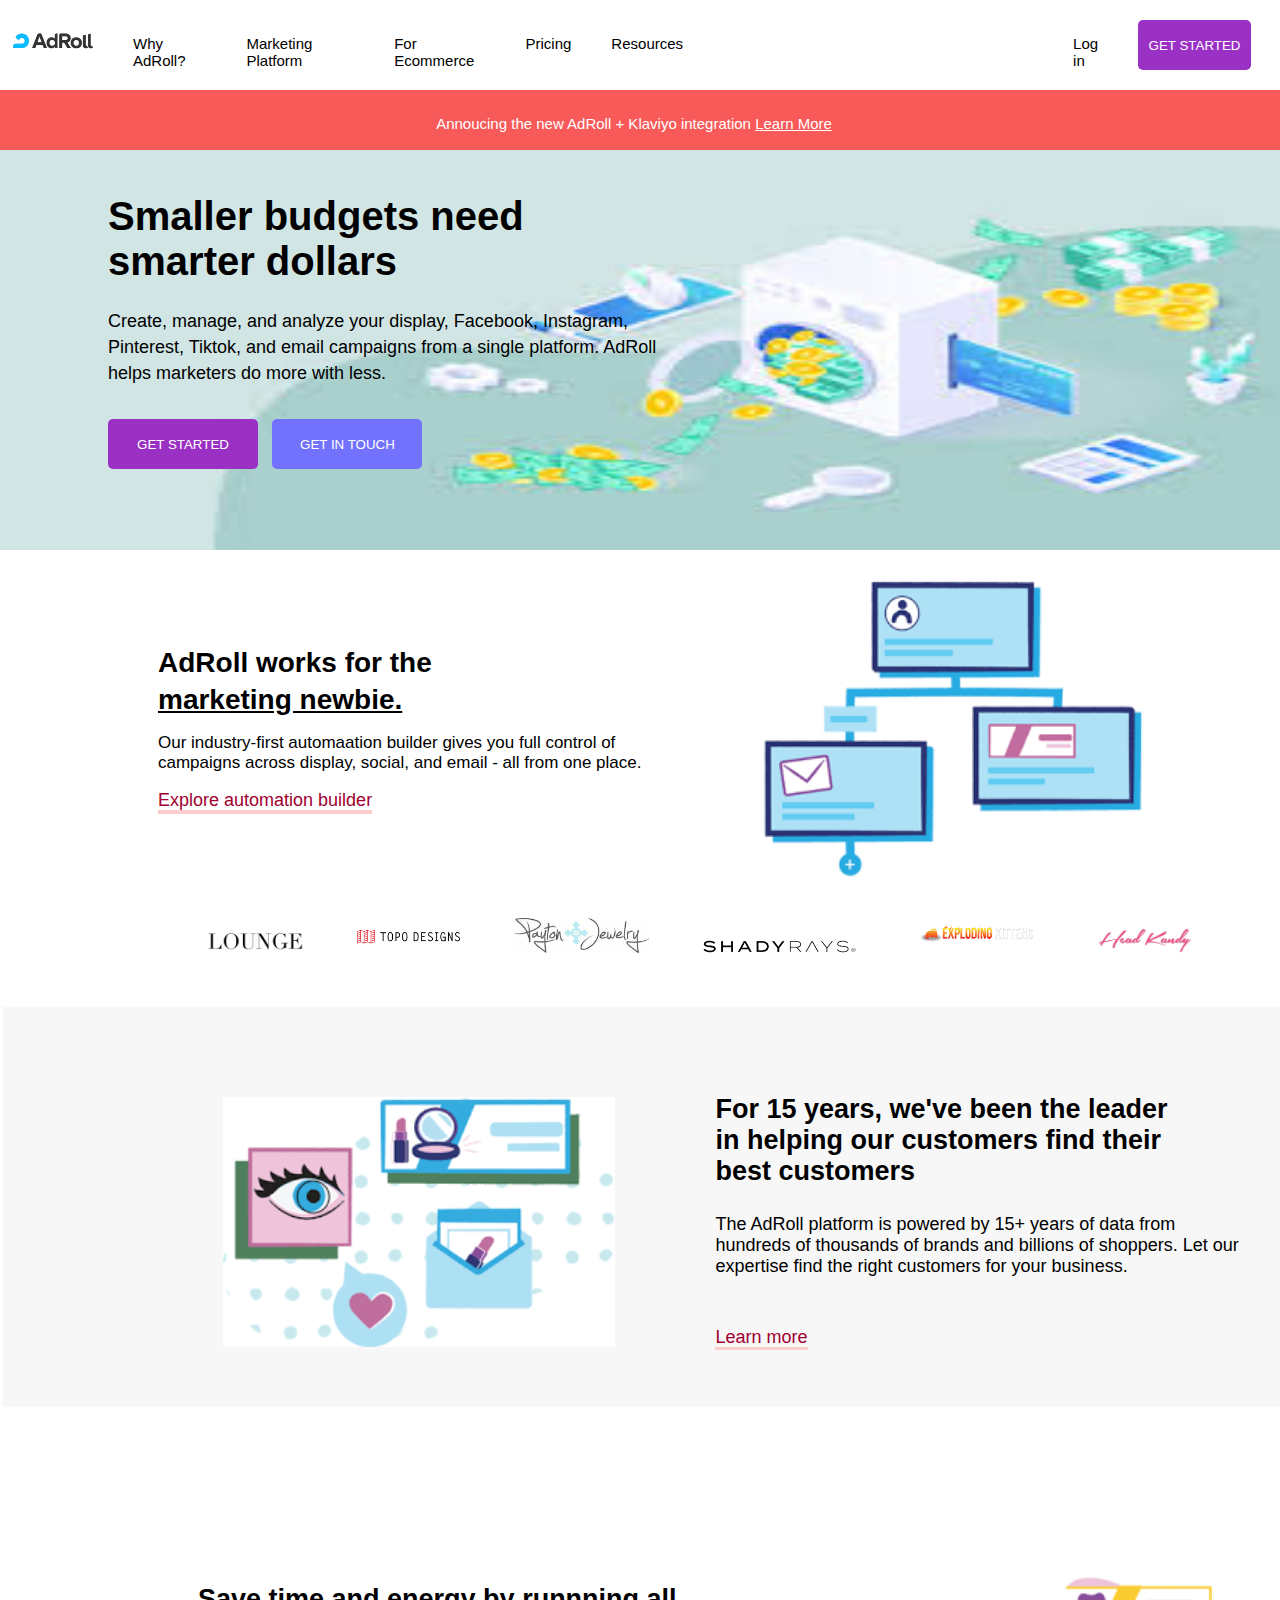
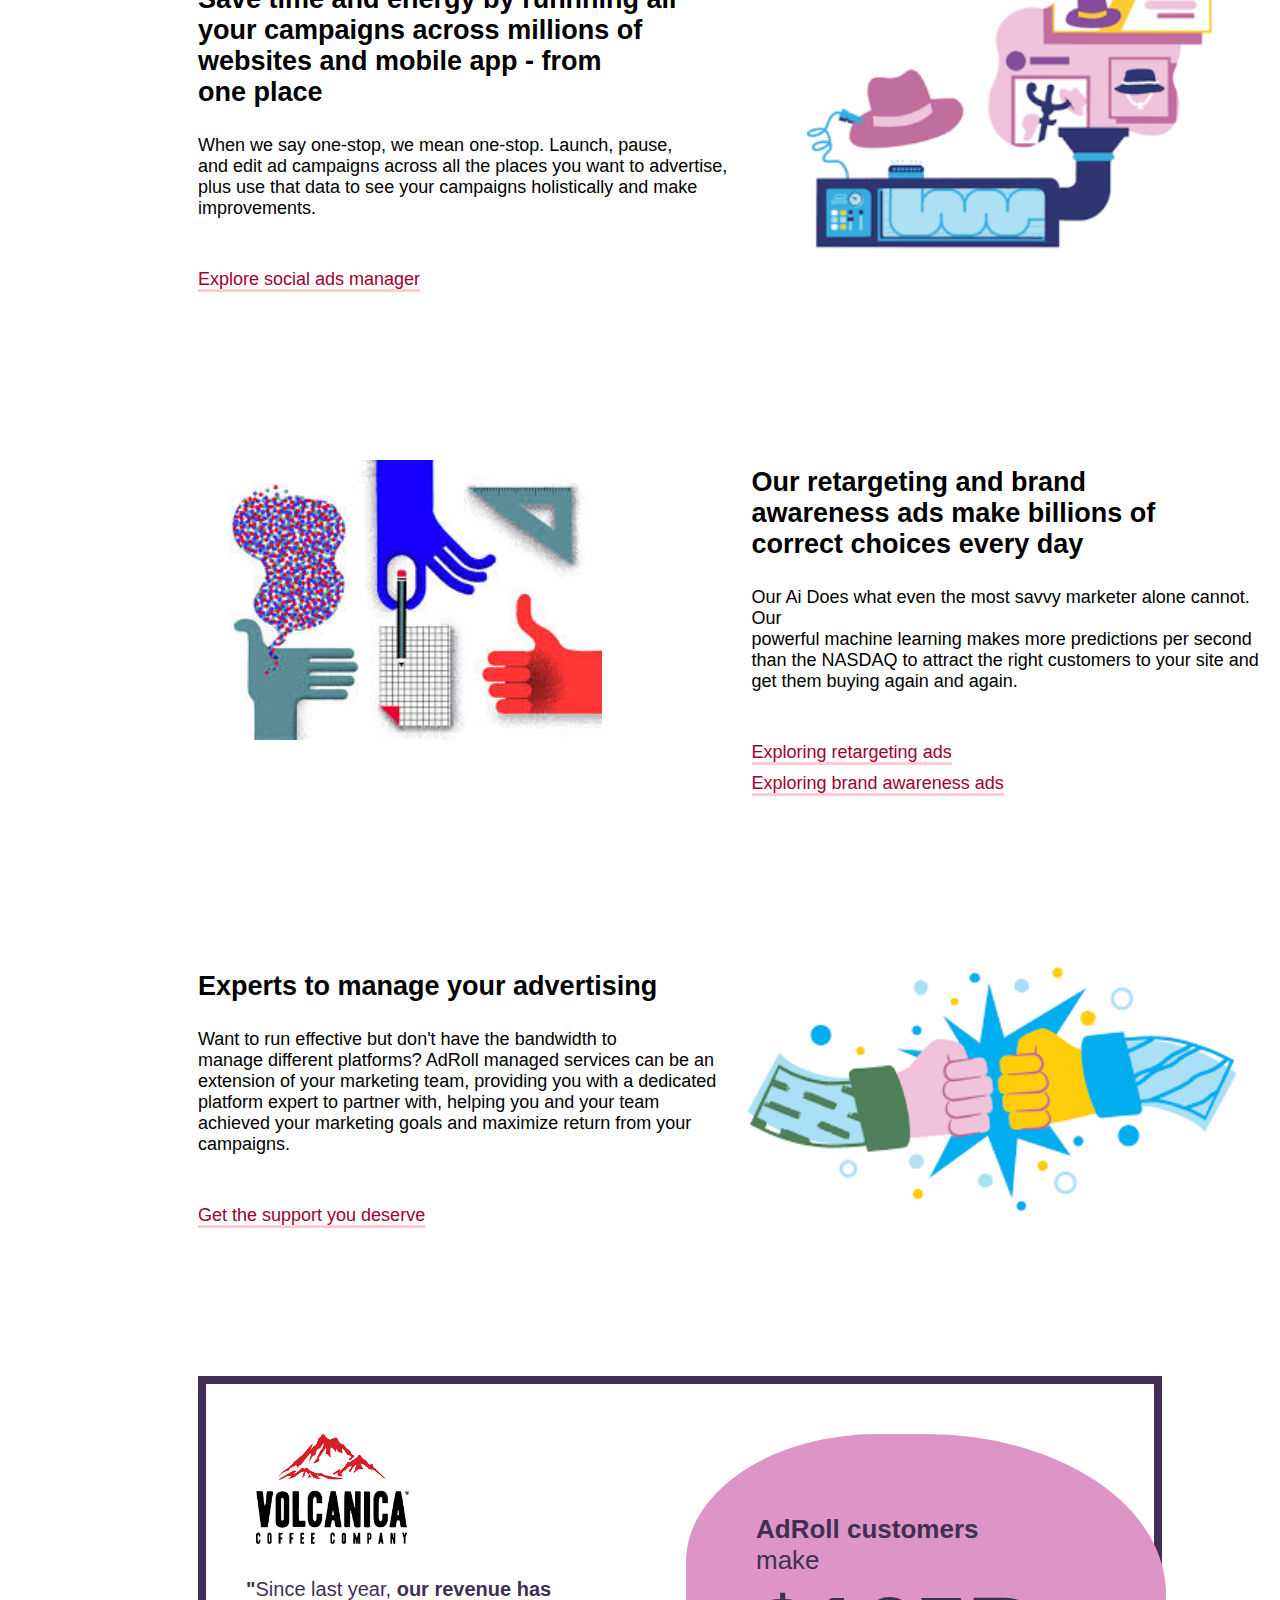
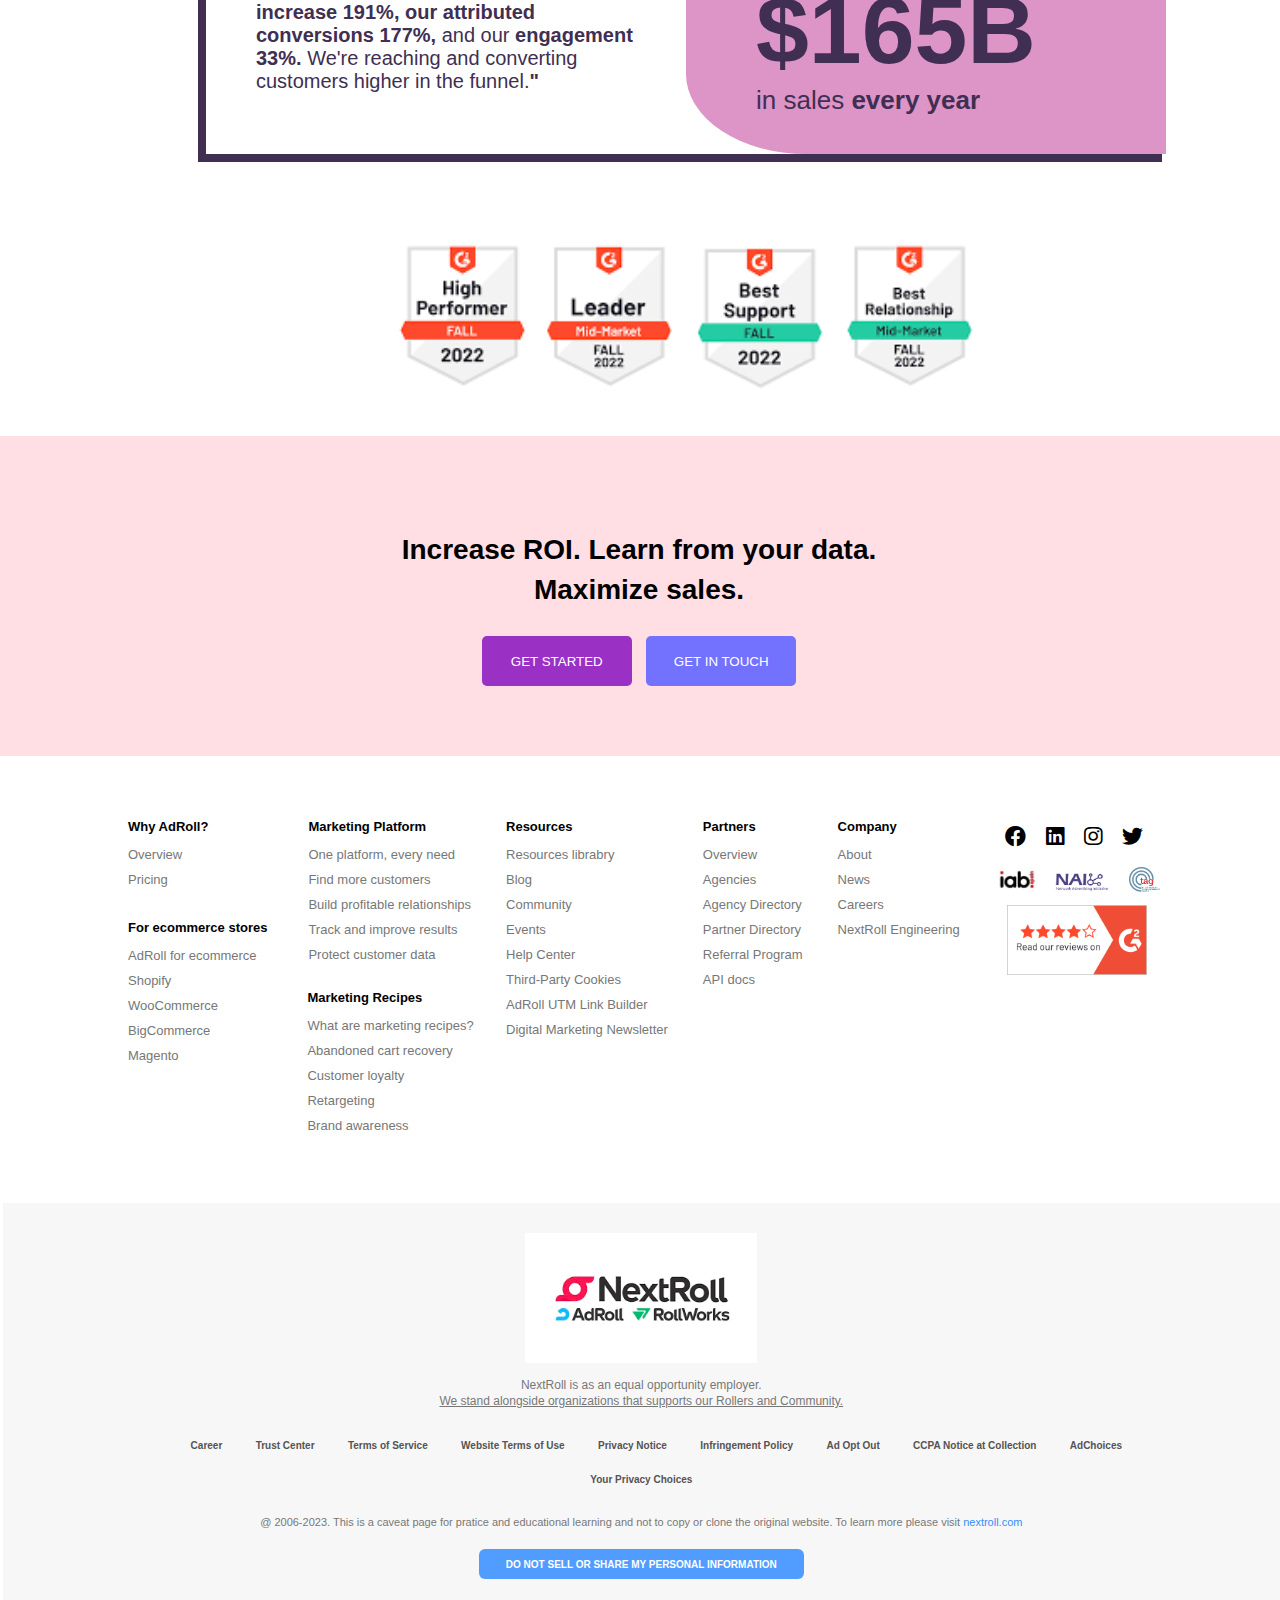
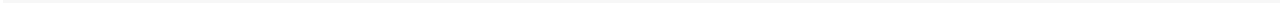
==== adroll.html @ c8f7165c "tobi" ====
<!DOCTYPE html>
<html lang="en">
<head>
    <meta charset="UTF-8">
    <meta name="viewport" content="width=device-width, initial-scale=1.0">
    <title>Digital Marketing & Growth Marketing Platform | AdRoll</title>
    <link rel="stylesheet" href="adroll.css">
    <link rel="stylesheet" href="sp1raxxfont/css/all.css">
</head>
<body>
    <div>
        <div id="w">
            <div id="q">
                <img src="adroll.png" alt="">
            </div>
            <p>Why AdRoll?</p>
            <p>Marketing Platform</p>
            <p>For Ecommerce</p>
            <p>Pricing</p>
            <p>Resources</p>
            <a href="#">Log in</a>
            <button id="e">GET STARTED</button>
        </div>
        <div id="r">
            <p>Annoucing the new AdRoll + Klaviyo integration <a href="#">Learn More</a></p>
        </div>
        <div id="t">
            <img src="adrolfun.jpg" alt="adroll">
            <div id="y">
                <p id="u">Smaller budgets need <br>smarter dollars</p>
                <div id="i"><p>Create, manage, and analyze your display, Facebook, Instagram, <br> <p> Pinterest, Tiktok, and email campaigns from a single platform. AdRoll</p> <p> helps marketers do more with less.</p></p></div>
                <div>
                    <button id="o">GET STARTED</button>
                    <button id="p">GET IN TOUCH</button>
                </div>
            </div>
        </div>
        <div id="a">
            <div id="s">
                <p id="d">AdRoll works for the</p>
                <span>marketing newbie.</span>
                <div id="g">
                    <p id="f">Our industry-first automaation builder gives you full control of<br> campaigns across display, social, and email - all from one place.</p>
                    <a href="#">Explore automation builder</a>
                </div>
            </div>
            <div id="h">
                <img src="adimg.png" alt="">
            </div>
        </div>    
        <div id="j">
            <img id="v" src="lounge.jpg" alt="">
            <img id="k" src="topdesign.png" alt="">
            <img id="l" src="payton.jpg" alt="">
            <img id="z" src="shady.png" alt="">
            <img id="x" src="exploding.png" alt="">
            <img id="c" src="headkandy.jpg" alt="">
        </div>       
        <div id="b">
            <div id="n">
                <img src="eyes.png" alt="">
            </div>
            <div id="m">
                <p id="qw">For 15 years, we've been the leader <br> in helping our customers find their <br> best customers</p>
                <div id="qe"><p>The AdRoll platform is powered by 15+ years of data from <br> hundreds of thousands of brands and billions of shoppers. Let our <br>expertise find the right customers for your business.</p></div>
                <div id="qr"><a href="#">Learn more</a></div>
            </div>
        </div>    
        <div id="qt">
            <div id="qy">
                <p id="qa">Save time and energy by runnning all <br> your campaigns across millions of <br>websites and mobile app - from <br> one place</p>
                <div id="qu"><p>When we say one-stop, we mean one-stop. Launch, pause, <br> and edit ad campaigns across all the places you want to advertise, <br>plus use that data to see your campaigns holistically and make <br>improvements. </p></div>
                <div id="qi"><a href="#">Explore social ads manager</a></div>
            </div>
            <div id="qo">
                <img src="savestime.png" alt="">
            </div>
        </div>  
        <div id="qtt">
            <div id="qo">
                <img src="brand.jpg" alt="">
            </div>
            <div id="qy">
                <p id="qa">Our retargeting and brand <br>awareness ads make billions of <br> correct choices every day</p>
                <div id="qu"><p>Our Ai Does what even the most savvy marketer alone cannot. Our <br> powerful machine learning makes more predictions per second <br> than the NASDAQ to attract the right customers to your site and <br> get them buying again and again. </p></div>
                <div id="qi"><a href="#">Exploring retargeting ads</a></div>
                <div id="qs"><a href="#">Exploring brand awareness ads</a></div>
            </div>
        </div>  
        <div id="qtq">
            <div id="qy">
                <p id="qa">Experts to manage your advertising </p>
                <div id="qu"><p>Want to run effective but don't have the bandwidth to <br>manage different platforms? AdRoll managed services can be an <br>extension of your marketing team, providing you with a dedicated <br>platform expert to partner with, helping you and your team <br>achieved your marketing goals and maximize return from your <br>campaigns.</p></div>
                <div id="qi"><a href="#">Get the support you deserve</a></div>
            </div>
            <div id="qo">
                <img src="expert.png" alt="">
            </div>
        </div>   
        <div id="we">
            <div id="wr">
                <div id="wt">
                    <img src="volcanica.png" alt="">
                </div>
                <div id="wy"><p><b id="bv">"</b>Since last year, <b>our revenue has <br>increase 191%, our attributed <br>conversions 177%, </b>and our <b>engagement <br>33%.</b> We're reaching and converting <br>customers higher in the funnel.<b>"</b></p></div>
            </div>
            <div id="wu">
                <p id="wi"><b>AdRoll customers</b> make <br><b id="bn">$165B</b><br> in sales <b>every year</b> </p>
            </div>
        </div>    
        <div>
            <div id="us">
                <img src="userlove.png" alt="">
            </div>
        </div>
        <div id="gt">
            <div id="gy">
                <p id="gu">Increase ROI. Learn from your data.</p>
                <p id="gi">Maximize sales.</p>
                <button id="go">GET STARTED</button>
                <button id="gp">GET IN TOUCH</bUTton>
            </div>
        </div>
        <div id="mn">
            <div id="wd">
                <p><b>Why AdRoll?</b></p>
                <a href="#">Overview</a>
                <a href="#">Pricing</a>
            </div>                 
            <div id="mp">
                <p><b>Marketing Platform</b></p>
                <a href="#">One platform, every need</a>
                <a href="#">Find more customers</a>
                <a href="#">Build profitable relationships</a>
                <a href="#">Track and improve results</a>
                <a href="#">Protect customer data</a>
            </div>       
            <div id="rs">
                <p><b>Resources</b></p>
                <a href="#">Resources librabry</a>
                <a href="#">Blog</a>
                <a href="#">Community</a>
                <a href="#">Events</a>
                <a href="#">Help Center</a>
                <a href="#">Third-Party Cookies</a>
                <a href="#">AdRoll UTM Link Builder</a>
                <a href="#">Digital Marketing Newsletter</a>
            </div>
            <div id="pt">
                <p><b>Partners</b></p>
                <a href="#">Overview</a>
                <a href="#">Agencies</a>
                <a href="#">Agency Directory</a>
                <a href="#">Partner Directory</a>
                <a href="#">Referral Program</a>
                <a href="#">API docs</a>
            </div>
            <div id="cy">
                <p><b>Company</b></p>
                <a href="#">About</a>
                <a href="#">News</a>
                <a href="#">Careers</a>
                <a href="#">NextRoll Engineering</a>
            </div>
            <div id="iv">
                <div id="ic">
                    <a href="#"><i class="fa-brands fa-facebook"></i></a>
                    <a href="#"><i class="fa-brands fa-linkedin"></i></a>
                    <a href="#"><i class="fa-brands fa-instagram"></i></a>
                    <a href="#"><i class="fa-brands fa-twitter"></i></a>                    
                </div>
                <div>
                    <div id="vs">
                        <a href="#" id="vc"><img src="iab.jpg" alt=""></a>
                        <a href="#" id="vb"><img src="nai.png" alt=""></a>
                        <a href="#" id="vn"><img src="tag.png" alt=""></a>
                    </div>
                </div>
                <div id="rv">
                    <a href="#"><img src="review.png" alt=""></a>
                </div>
            </div>
        </div>
        <div id="fs">
            <div>
                <p><b>For ecommerce stores</b></p>
                <a href="#">AdRoll for ecommerce</a>
                <a href="#">Shopify</a>
                <a href="#">WooCommerce</a>
                <a href="#">BigCommerce</a>
                <a href="#">Magento</a>
            </div>
            <div id="es">
                <p><b>Marketing Recipes</b></p>
                <a href="#">What are marketing recipes?</a>
                <a href="#">Abandoned cart recovery</a>
                <a href="#">Customer loyalty</a>
                <a href="#">Retargeting</a>
                <a href="#">Brand awareness</a>
            </div>
        </div>
        <div id="xz">
            <div id="xc">
                <img src="Nextroll.png" alt="">
            </div>
            <div id="xv">
                <p>NextRoll is as an equal opportunity employer.</p>
                <a href="#">We stand alongside organizations that supports our Rollers and Community.</a>
            </div>
            <div id="xb">
                <b><a href="#">Career</a></b>
                <b><a href="#">Trust Center</a></b>
                <b><a href="#">Terms of Service</a></b>
                <b><a href="#">Website Terms of Use</a></b>
                <b><a href="#">Privacy Notice</a></b>
                <b><a href="#">Infringement Policy</a></b>
                <b><a href="#">Ad Opt Out</a></b>
                <b><a href="#">CCPA Notice at Collection</a></b>
                <b><a href="#">AdChoices</a></b>
            </div>
            <div id="xn">
                <b><a href="#">Your Privacy Choices</a></b>
            </div>
            <div id="xm">
                <p>@ 2006-2023. This is a caveat page for pratice and educational learning and not to copy or clone the original website. To learn more please visit <a href="#">nextroll.com</a></p>
            </div>
            <div id="xa">
                <button>DO NOT SELL OR SHARE MY PERSONAL INFORMATION</button>
            </div>
        </div>
    </div>    
</body>
</html>
---- adroll.css ----
#q img{
    width: 80px;
    margin-left: 15px;   
}
#w{
    display: inline-flex;
    font-family: Arial, Helvetica, sans-serif;
    font-size: 15px;
    height: 70px;
    padding-top: 20px;
    position: fixed;
    background: white;
    margin-left: -10px;
    margin-top: -80px;
}
#w p{
    margin-left: 40px;
}
#w a{
    margin-left: 390px;
    margin-top: 15px;
    text-decoration: none;
    color: black;
}
#w a:hover{
    color: rgb(53, 141, 255);
    text-decoration: underline;
}
#e{
    margin-left: 30px;
    width: 130px;
    height: 50px;
    border-radius: 5px;
    border: none;
    background: rgb(155, 48, 197);
    color: white;
    margin-right: 29px;
}
#e:hover{
    background: rgb(173, 27, 161);
}
#r{
    background: rgb(248, 89, 89);
    color: white;
    text-align: center;
    height: 50px;
    margin-left: -20px;
    margin-right: -8px;
    font-family: Arial, Helvetica, sans-serif;
    font-size: 15px;
    margin-top: 80px; 
    padding-top: 20px;  
}
#r a:hover{
    color: orange;
}
p a{
    color: white;
}
#t img{
    margin-left: -10px;
    width: 1351px;
    height: 400px;
}
#y{
    margin-top: -400px;
    margin-left: 100px;
    font-family: Arial, Helvetica, sans-serif;
}
#u{
    font-size: 40px;
    font-weight: bolder;
}
#i p{
    font-size: 18px;
    margin-top: -13px;
}
#o,#p{
    margin-top: 30px;
    width: 150px;
    border-radius: 5px;
    border: none;
    background: rgb(155, 48, 197);
    color: white;
    height: 50px;
}
#p{
    background: rgb(114, 114, 255);
    margin-left: 10px;
}
#o:hover{
        background: rgb(173, 27, 161);
}
#p:hover{
    background: rgb(151, 151, 255);
}
#a{
    margin-top: 150px;
    display: inline-flex;
    font-family: Arial, Helvetica, sans-serif;
}
#s{
    margin-left: 150px;
}
#d,span{
    font-size: 28px;
    font-weight: bolder;
}
span{
    text-decoration: underline;
}
#d{
    margin-bottom: 5px;
}
#f{
    font-size: 17px;
}
#g a{
    font-size: 18px;
    text-decoration: none;
    border-bottom: 4px solid rgb(252, 205, 205);
    color: rgb(160, 0, 48);
    font-weight: lighter;
}
#h{
    margin-left: 120px;
}
#h img{
    height: 300px;
    margin-top: -40px;
}
#j{
    margin-top: 30px;
    padding-left: 150px;
}
#j img{
    margin-left: 50px;
}
#k,#l{
    height: 35px;
}
#v,#c{
    height: 25px;
}
#z{
    height: 13px;
    margin-top: -10px;
}
#x{
    height: 40px;
}
#b{
    display: inline-flex;
    margin-top: 50px;
    background: rgb(247, 247, 247);
    margin-left: -5px;
    height: 400px;
    width: 101%;
}
#n img{
    height: 250px;
    margin-left: 220px;
    margin-top: 90px;
}
#m{
    font-family: Arial, Helvetica, sans-serif;
    margin-left: 100px;
    margin-top: 60px;
}
#qw{
    font-size: 27px;
    font-weight: bolder;
}
#qe{
    font-size: 18px;
}
#qr{
    margin-top: 50px;
    font-size: 18px;
}
#qr a{
    text-decoration: none;
    border-bottom: 3px solid rgb(252, 205, 205);
    color: rgb(160, 0, 48);
}
#qt{
    display: inline-flex;
    font-family: Arial, Helvetica, sans-serif;
    margin-top: 150px;
}
#qa{
    font-weight: bolder;
    font-size: 27px;
}
#qy{
    margin-left: 190px;
}
#qu{
    font-size: 18px;
}
#qi{
    margin-top: 50px;
    font-size: 18px;
}
#qi a{
    text-decoration: none;
    border-bottom: 3px solid rgb(252, 205, 205);
    color: rgb(160, 0, 48);
}
#qo img{
    height: 280px;
    margin-left: 80px;
    margin-top: 20px;
}
#qtt{
    display: inline-flex;
    font-family: Arial, Helvetica, sans-serif;
    margin-top: 150px;
}
#qtt #qo{
    margin-left: 130px;
    margin-right: -40px;
}
#qs{
    font-size: 18px;
    margin-top: 10px;
}
#qs a{
    text-decoration: none;
    border-bottom: 3px solid rgb(252, 205, 205);
    color: rgb(160, 0, 48);
}
#qtq{
    display: inline-flex;
    font-family: Arial, Helvetica, sans-serif;
    margin-top: 150px;
}
#qtq #qy{
    margin-right: -50px;
}
#qtq #qo img{
    height: 250px;
}
#we{
    display: inline-flex;
    font-family: Arial, Helvetica, sans-serif;
    margin-top: 150px;
    height: 320px;
    width: 75%;
    padding-top: 50px;
    border: 8px solid rgb(64, 47, 82);
    margin-left: 190px;
    color: rgb(64, 47, 82);
}
#wr{
    margin-left: 50px;
}
#wt img{
    height: 110px;
}
#wy{
    font-size: 20px;
    margin-top: 30px;
    width: 380px;
}
#bv{
    margin-left: -10px;
}
#wi{
    font-size: 26px;
    margin-top: 80px;
    margin-right: 130px;
}
#wu{
    background-color: rgb(221, 148, 199);
    margin-left: 50px;
    padding-left: 70px;
    width: 550px;
    border-top-left-radius: 40%;
    border-top-right-radius: 50%;
    border-bottom-left-radius: 25%;
}
#bn{
    font-size: 95px;
    margin-top: 5px;
    margin-bottom: 5px;
}
#us img{
    height: 230px;
    margin-left: 370px;
    margin-top: 40px;
}
#gt{
    background: rgb(255, 222, 228);
    margin-left: -10px;
    text-align: center;
    padding-top: 70px;
    font-family: Arial, Helvetica, sans-serif;    
    height: 250px;
    margin-right: -8px;
}
#gu,#gi{
    font-size: 28px;
    font-weight: bolder;
}
#gi{
    margin-top: -20px;
    margin-bottom: 30px;
}
#go{
    width: 150px;
    height: 50px;
    border-radius: 5px;
    border: none;
    background: rgb(155, 48, 197);
    color: white;
}
#go:hover{
    background: rgb(173, 27, 161);
}
#gp{
    width: 150px;
    margin-left: 10px;
    height: 50px;
    border-radius: 5px;
    border: none;
    background: rgb(114, 114, 255);
    color: white;
}
#gp:hover{
    background: rgb(151, 151, 255);
}
#mn{
    display: inline-flex;
    font-family: Arial, Helvetica, sans-serif;
    font-size: 13px;
    margin-left: 150px;
    margin-top: 50px;
    margin-bottom: -130px;
}
#vs img{
    height: 30px;
    margin-left: 10px;
}
#vs{
    display: inline-flex;
    margin-top: 10px;
}
#vc img{
    height: 55px;
    margin-top: -15px;
}
#vn img{
    height: 25px;
    margin-left: 20px;
}
#rv img{
    height: 70px;
    margin-left: 27px;
    margin-top: -15px;
}
#iv{
    margin-top: 10px;
    margin-left: 20px;
}
#ic i{
    font-size: 21px;
    color: black;
    margin-left: 20px;
}
#ic{
    display: inline-flex;
    margin-left: 5px;
    margin-top: 0px;
}
#mn a{
    text-decoration: none;
    color: rgb(119, 119, 119);
    display: block;
    margin-top: 10px;
}
#mn a:hover,#fs a:hover{
    text-decoration: underline;
}
#wd,#mp,#rs,#pt,#cy{
    margin-left: 35px;
}
#wd{
    margin-left: -30px;
}
#mp{
    margin-left: 100px;
}
#fs a{
    text-decoration: none;
    color: rgb(119, 119, 119);
    display: block;
    margin-top: 10px;
}
#fs{
    font-family: Arial, Helvetica, sans-serif;
    font-size: 13px;
    margin-left: 120px;
    display: inline-flex;
}
#es{
    margin-top: 70px;
    margin-left: 40px;
}
#xz{
    background: rgb(247, 247, 247);
    margin-top: 70px;
    width: 101%;
    margin-bottom: -10px;
    height: 400px;
    text-align: center;
    font-family: Arial, Helvetica, sans-serif;
    font-size: 12px;
    margin-left: -5px;
}
#xc img{
    height: 130px;
    margin-top: 30px;
}
#xv p{
    color: rgb(119, 119, 119);
    margin-bottom: 2px;
}
#xv a{
    color: rgb(119, 119, 119);
    margin-top: -10px;
}
#xb a,#xn a{
    color: rgb(85, 83, 83);
    font-weight: bolder;
    margin-left: 30px;
    font-size: 10px;
    text-decoration: none;
}
#xb a:hover,#xn a:hover{
    text-decoration: underline;
}
#xb{
    margin-top: 30px;
}
#xn{
    margin-left: -30px;
    margin-top: 20px;
}
#xm p{
    color: rgb(119, 119, 119);
    font-size: 11px;
    margin-top: 30px;
}
#xm a{
    text-decoration: none;
    color: rgb(53, 141, 255);
}
#xm a:hover{
    color: rgb(3, 84, 170);
}
#xa button{
    margin-top: 10px;
    font-size: 10px;
    height: 30px;
    font-weight: bolder;
    width: 325px;
    background: rgb(81, 157, 255);
    color: white;
    border: none;
    border-radius: 6px;
}
#xa button:hover{
    background: rgb(78, 145, 216);
}
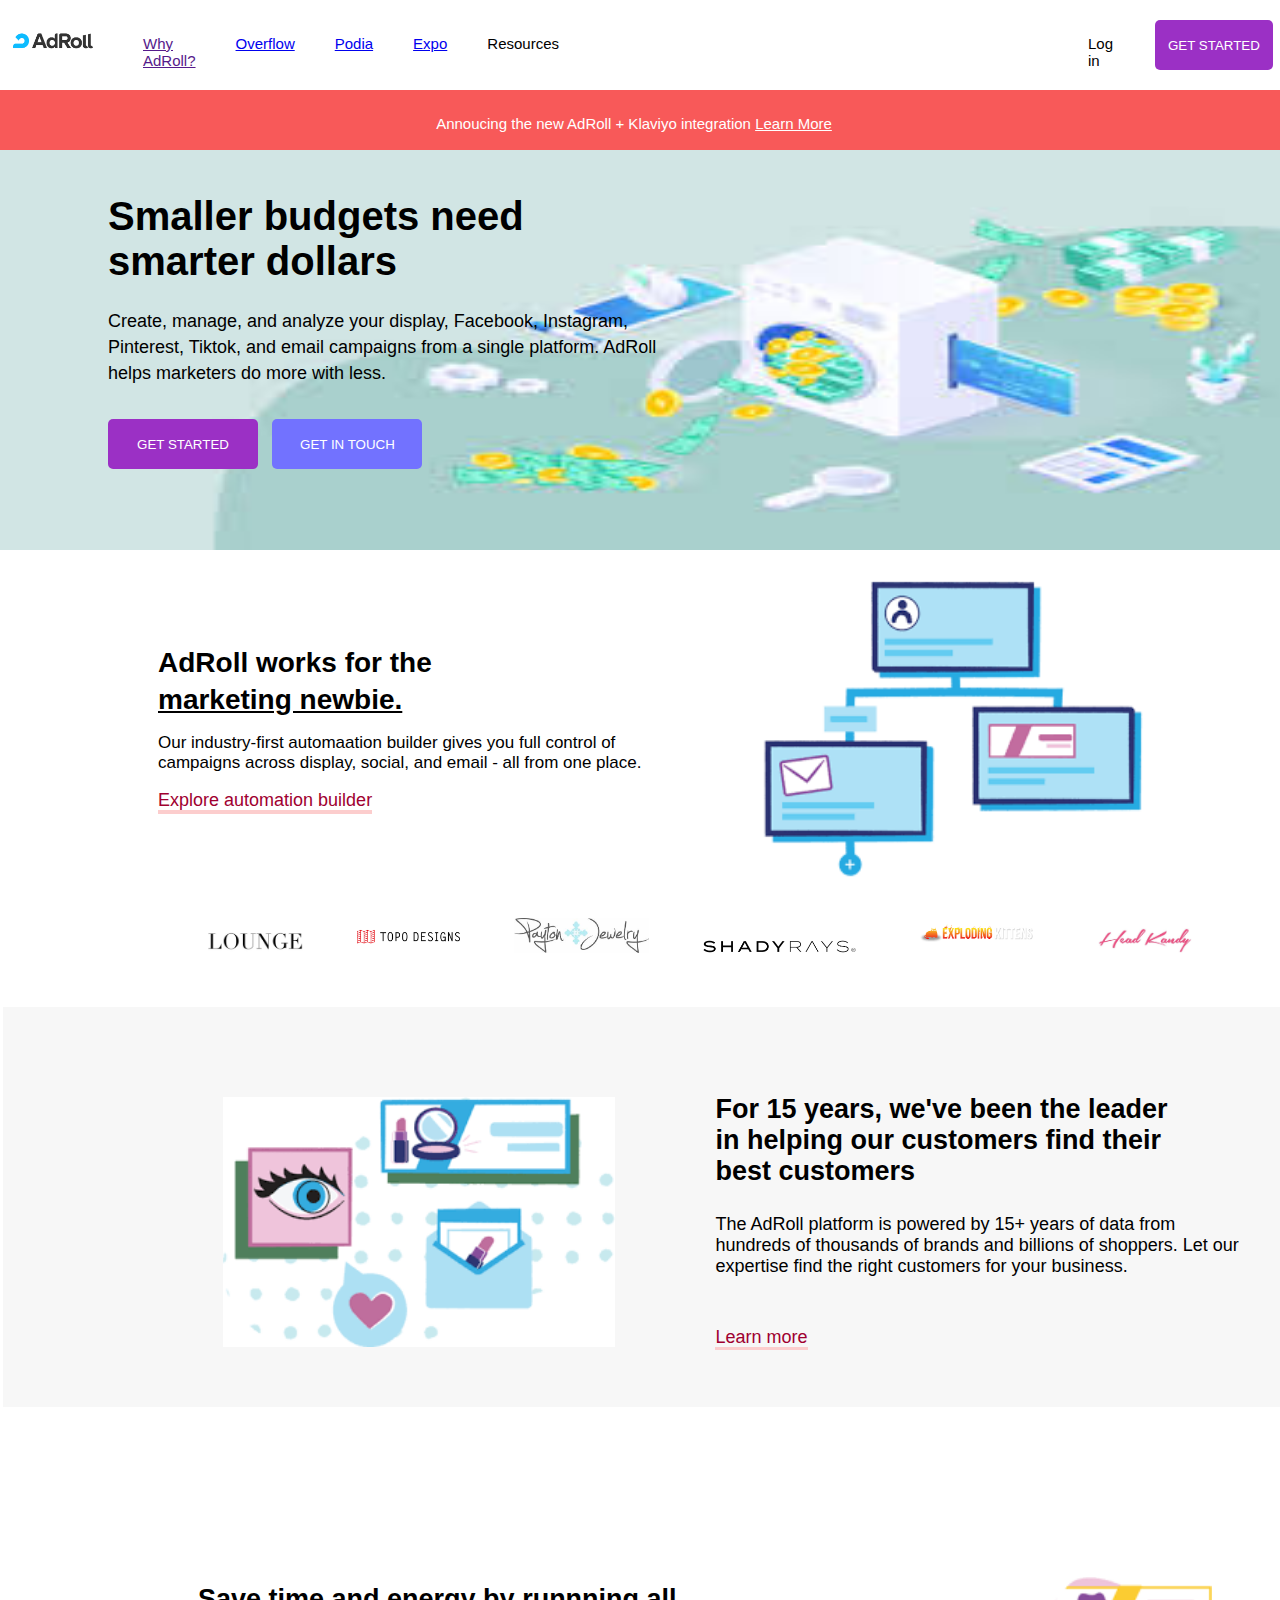
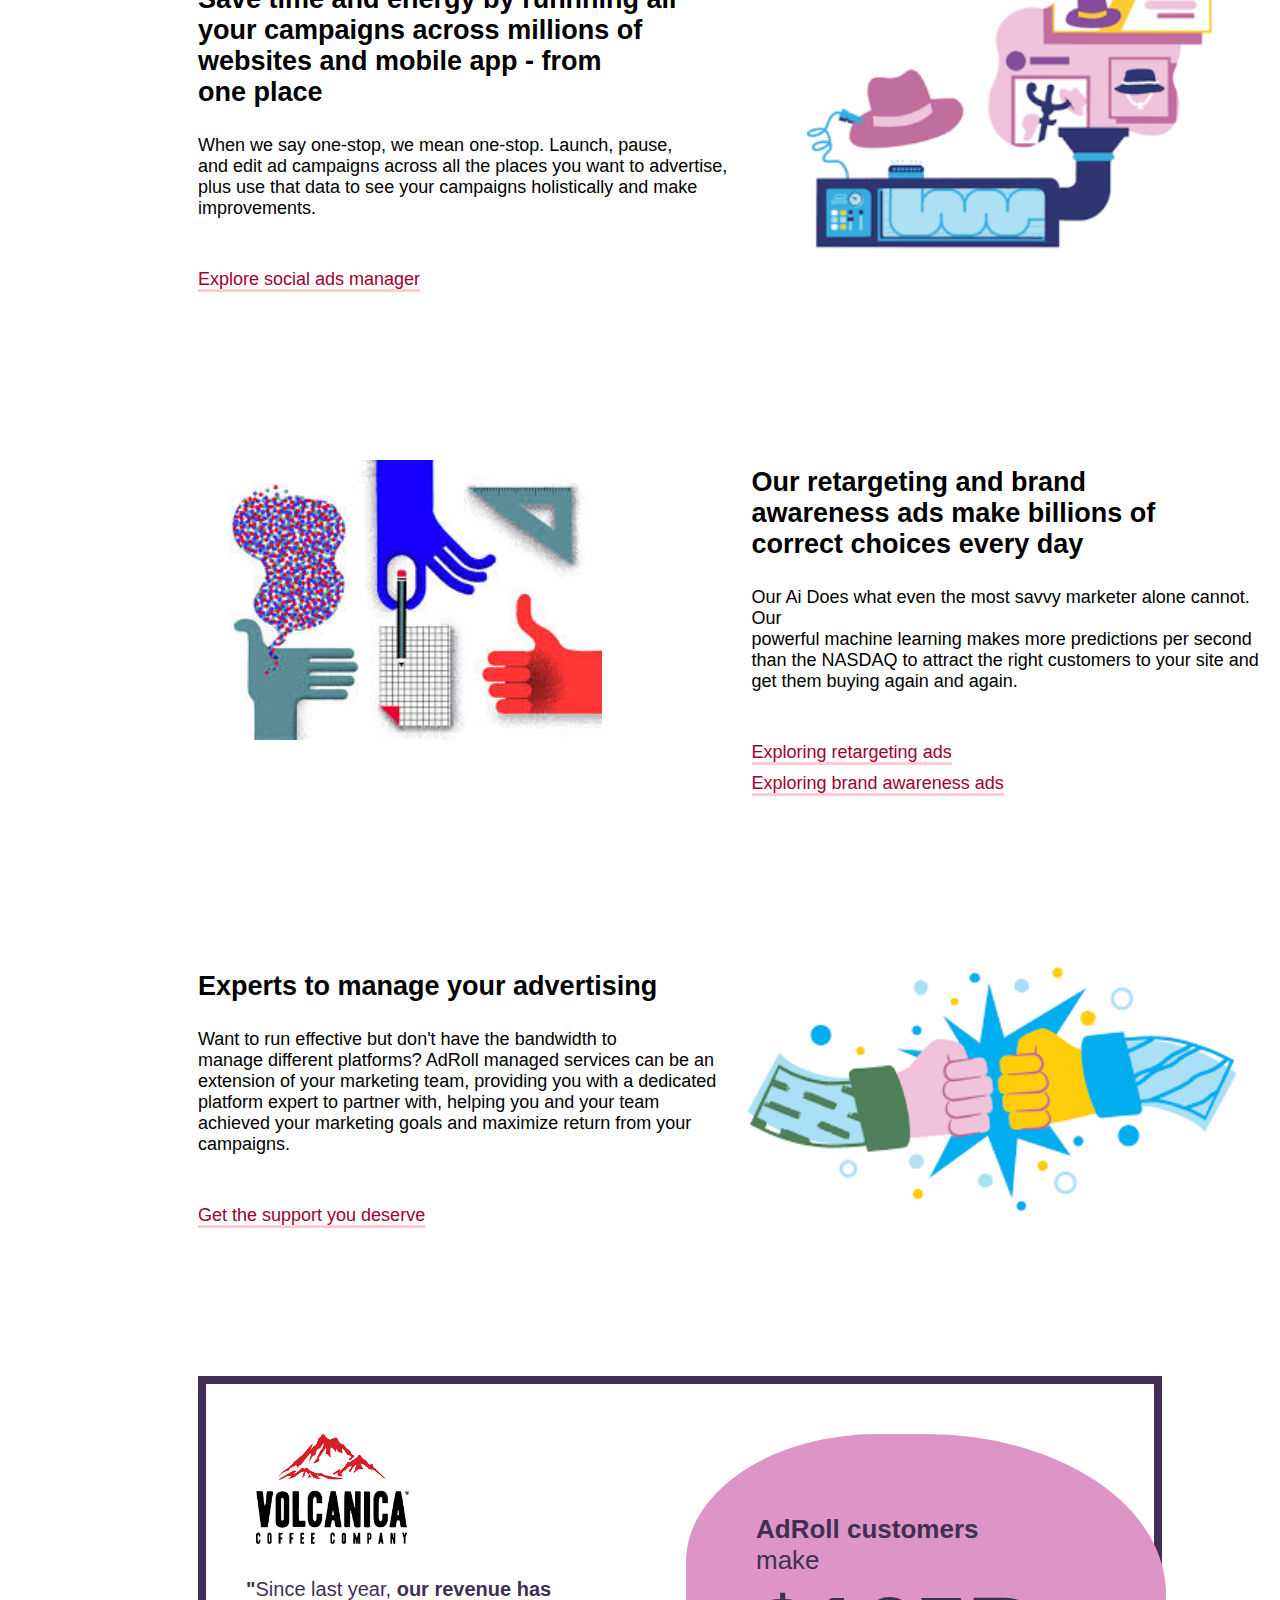
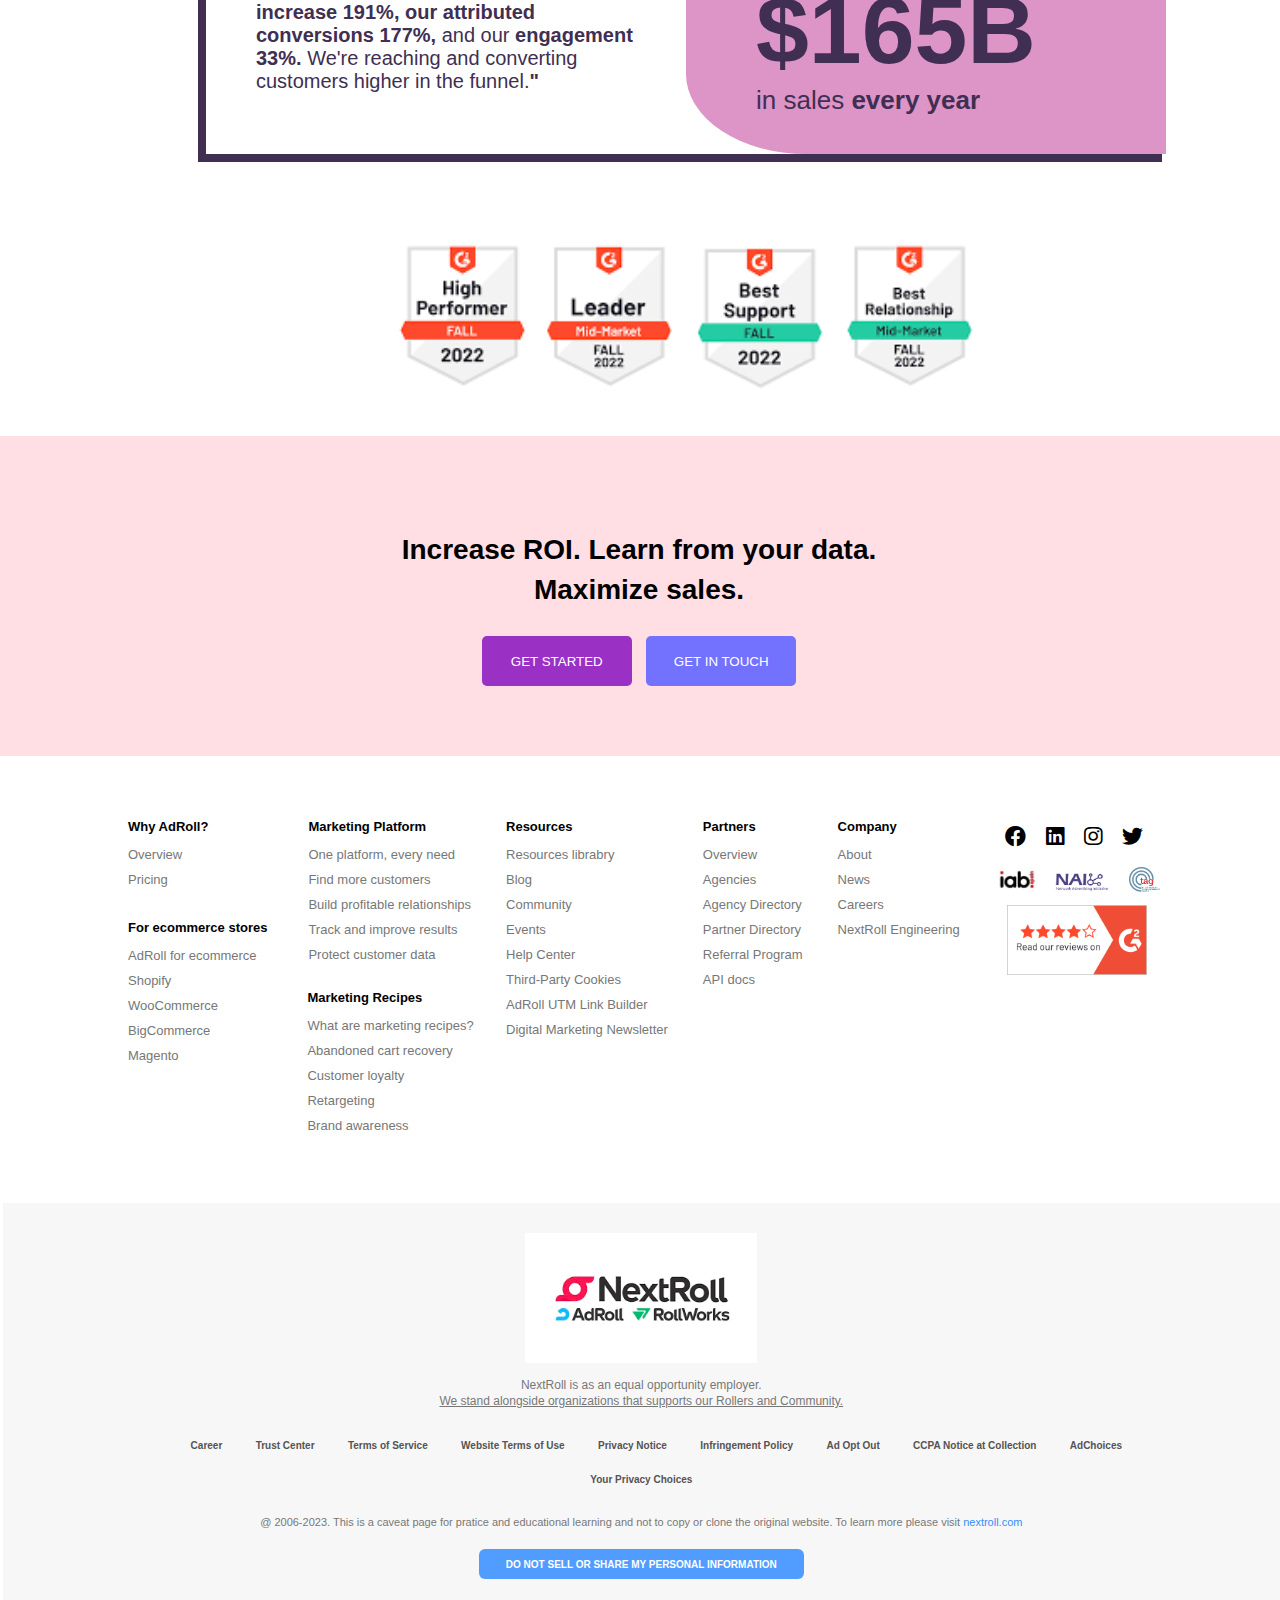
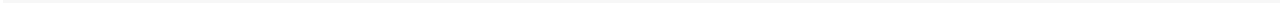
==== commit f06876e7: "toke" ====
--- a/adroll.html
+++ b/adroll.html
@@ -13,12 +13,14 @@
             <div id="q">
                 <img src="adroll.png" alt="">
             </div>
-            <p>Why AdRoll?</p>
-            <p>Marketing Platform</p>
-            <p>For Ecommerce</p>
-            <p>Pricing</p>
-            <p>Resources</p>
-            <a href="#">Log in</a>
+            <div id="hnl">
+                <a href=""><p>Why AdRoll?</p></a>
+                <a href="index.html"><p>Overflow</p></a>
+                <a href="podia.html"><p>Podia</p></a>
+                <a href="expo.html"><p>Expo</p></a>
+                <p>Resources</p>
+            </div>
+            <a href="#" id="mkl">Log in</a>
             <button id="e">GET STARTED</button>
         </div>
         <div id="r">
--- a/adroll.css
+++ b/adroll.css
@@ -12,12 +12,19 @@
     background: white;
     margin-left: -10px;
     margin-top: -80px;
+    padding-right: 9.8px;
 }
 #w p{
     margin-left: 40px;
-}
-#w a{
-    margin-left: 390px;
+    margin-right: px;
+}
+#hnl{
+    display: inline-flex;
+    margin-left: 10px;
+    margin-right: -20px;
+}
+#mkl{
+    margin-left: 549px;
     margin-top: 15px;
     text-decoration: none;
     color: black;
@@ -34,7 +41,7 @@
     border: none;
     background: rgb(155, 48, 197);
     color: white;
-    margin-right: 29px;
+    margin-right: 17px;
 }
 #e:hover{
     background: rgb(173, 27, 161);
